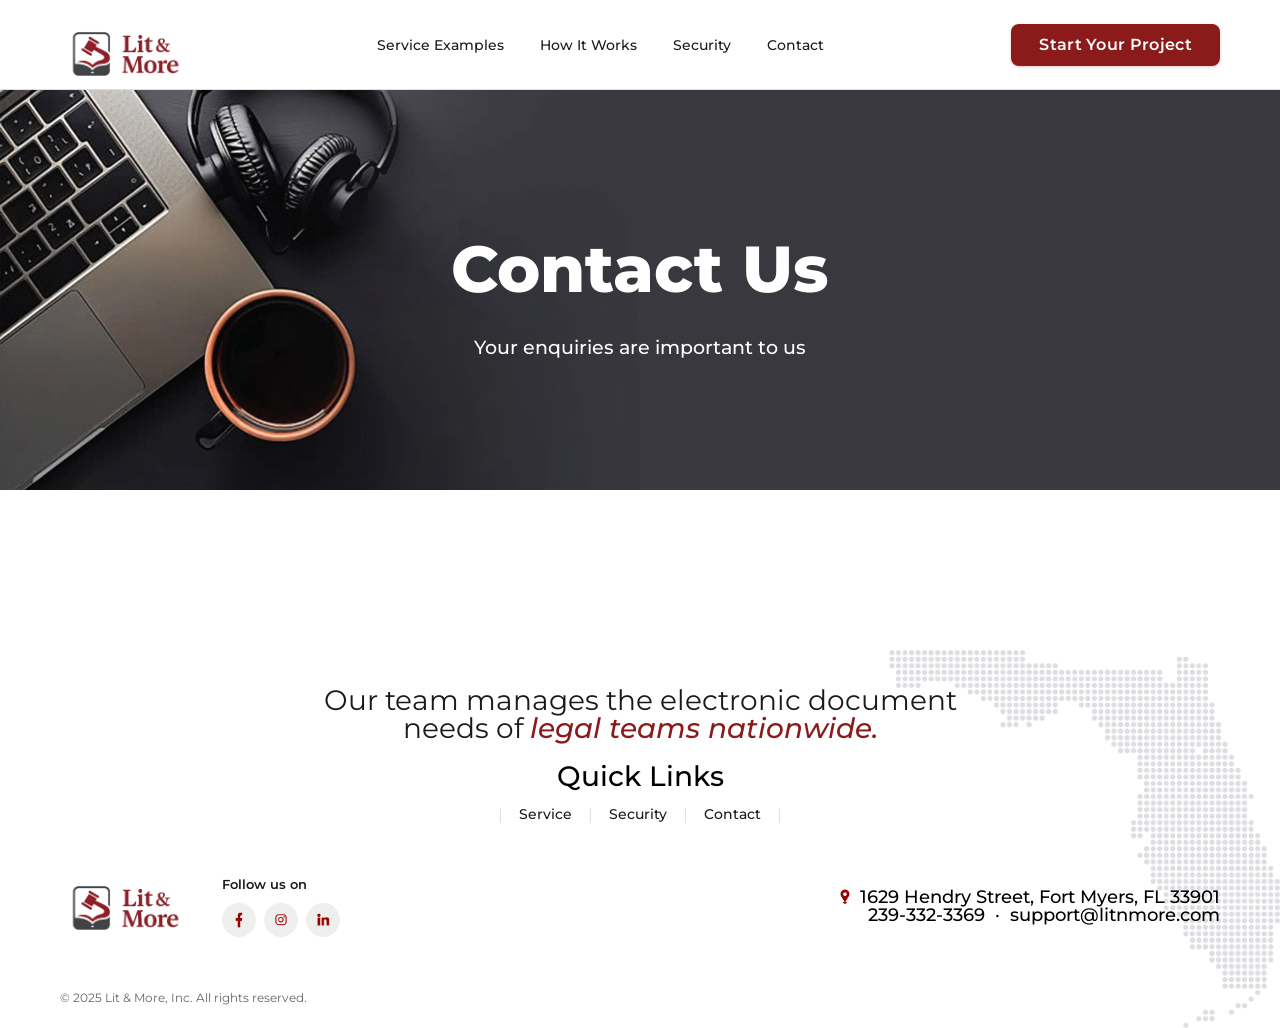
==== Contact us/index.html @ 45499b44 "Initial commit - Lit & More landing page" ====
<!DOCTYPE html>
<html lang="en">
<head>
  <meta charset="UTF-8" />
  <meta name="viewport" content="width=device-width, initial-scale=1.0" />
  <meta name="description" content="Get in touch with Lit & More for expert litigation services. Our team is ready to support your legal needs with personalized solutions tailored for your firm." />
  <title>Contact Us | Lit &amp; More</title>
  <link rel="preconnect" href="https://fonts.googleapis.com" />
  <link rel="preconnect" href="https://fonts.gstatic.com" crossorigin />
  <link href="https://fonts.googleapis.com/css2?family=Montserrat:ital,wght@0,400;0,500;0,600;0,700;0,800;1,400;1,600;1,700&display=swap" rel="stylesheet" />
  <link href="https://unpkg.com/aos@2.3.1/dist/aos.css" rel="stylesheet" />
  <link rel="stylesheet" href="../styles.css" />
  <link rel="stylesheet" href="style.css" />
</head>
<body>

<!-- ── Navigation ── -->
<nav class="nav">
  <a href="../index.html" class="nav-logo">
    <img src="../images/logo.png" alt="Lit & More" />
  </a>

  <ul class="nav-links">
    <li><a href="../index.html#services">Service Examples</a></li>
    <li><a href="../index.html#how-it-works">How It Works</a></li>
    <li><a href="../index.html#security">Security</a></li>
    <li><a href="index.html">Contact</a></li>
  </ul>

  <a href="index.html" class="btn btn-red nav-cta">Start Your Project</a>
  <button class="nav-hamburger" id="menuToggle" aria-label="Toggle menu" aria-expanded="false">
    <span></span><span></span><span></span>
  </button>
</nav>

<!-- ── Contact Hero ── -->
<main>
  <section class="contact-hero">
    <h1>Contact Us</h1>
    <p>Your enquiries are important to us</p>
  </section>

  <!-- HubSpot Form -->
  <div class="contact-form-wrapper">
    <script src="https://js-na2.hsforms.net/forms/embed/243506781.js" defer></script>
    <div class="hs-form-frame" data-region="na2" data-form-id="78f8ff6f-9f87-4346-8236-2946e35d6c95" data-portal-id="243506781"></div>
  </div>
</main>

<!-- ── Footer ── -->
<footer>
  <img class="footer-map" src="../images/icon-us-based.png" alt="" />

  <div class="footer-top">
    <p class="footer-tagline">Our team manages the electronic document<br>needs of <em>legal teams nationwide.</em></p>
    <div class="footer-nav">
      <h4>Quick Links</h4>
      <div class="footer-nav-links">
        <span class="pipe">|</span>
        <a href="../index.html#services">Service</a>
        <span class="pipe">|</span>
        <a href="../index.html#security">Security</a>
        <span class="pipe">|</span>
        <a href="index.html">Contact</a>
        <span class="pipe">|</span>
      </div>
    </div>
  </div>

  <div class="footer-mid">
    <div class="footer-brand">
      <div class="footer-logo">
        <img src="../images/logo.png" alt="Lit & More" />
      </div>
      <div class="footer-social-block">
        <p class="footer-social-label">Follow us on</p>
        <div class="social-icons">
          <a href="#" aria-label="Facebook"><img src="../images/icon-facebook.png" alt="Facebook" /></a>
          <a href="#" aria-label="Instagram"><img src="../images/icon-instagram.png" alt="Instagram" /></a>
          <a href="#" aria-label="LinkedIn"><img src="../images/icon-linkedin.png" alt="LinkedIn" /></a>
        </div>
      </div>
    </div>
    <div class="footer-contact">
      <p>
        <img class="pin-icon" src="../images/icon-location.png" alt="" />
        1629 Hendry Street, Fort Myers, FL 33901
      </p>
      <p>239-332-3369 &nbsp;·&nbsp; support@litnmore.com</p>
    </div>
  </div>

  <div class="footer-bottom">
    <p>© 2025 Lit &amp; More, Inc. All rights reserved.</p>
  </div>
</footer>

<script src="https://unpkg.com/aos@2.3.1/dist/aos.js"></script>
<script>
  AOS.init({ duration: 620, easing: 'ease-out-cubic', once: true, offset: 60 });
  const toggle = document.getElementById('menuToggle');
  const navLinks = document.querySelector('.nav-links');
  toggle.addEventListener('click', () => {
    const isOpen = navLinks.classList.toggle('open');
    toggle.classList.toggle('open', isOpen);
    toggle.setAttribute('aria-expanded', isOpen);
  });
  navLinks.querySelectorAll('a').forEach(link => {
    link.addEventListener('click', () => {
      navLinks.classList.remove('open');
      toggle.classList.remove('open');
      toggle.setAttribute('aria-expanded', false);
    });
  });
</script>
</body>
</html>
---- styles.css ----
*, *::before, *::after { box-sizing: border-box; margin: 0; padding: 0; }

:root {
  --red:        #8B1A1A;
  --red-dark:   #6E1414;
  --white:      #FFFFFF;
  --off-white:  #F5F4F2;
  --light-gray: #EFEFED;
  --border:     #E0DFDD;
  --text:       #1A1A1A;
  --muted:      #666666;
}

html { scroll-behavior: smooth; }

body {
  font-family: 'Montserrat', sans-serif;
  color: var(--text);
  line-height: 1.6;
}

a { text-decoration: none; color: inherit; }

/* ── Buttons ── */
.btn {
  display: inline-block;
  padding: 13px 28px;
  border-radius: 8px;
  font-size: 1rem;
  font-weight: 600;
  font-family: 'Montserrat', sans-serif;
  cursor: pointer;
  border: none;
  letter-spacing: 0.02em;
  transition: background 0.22s ease, border-color 0.22s ease,
              transform 0.22s ease, box-shadow 0.22s ease, color 0.22s ease;
  line-height: 1;
}
.btn-lg { padding: 16px 36px; font-size: 1.05rem; font-weight: 600; border-radius: 8px; }

/* Arrow variant — animated → on hover */
.btn-arrow { position: relative; padding-right: 36px; }
.btn-arrow::after {
  content: '→';
  position: absolute;
  right: 16px;
  top: 50%;
  transform: translateY(-50%) translateX(0);
  transition: transform 0.22s ease;
  font-size: 1em;
  line-height: 1;
}
.btn-arrow:hover::after { transform: translateY(-50%) translateX(4px); }

/* Red filled */
.btn-red {
  background: var(--red);
  color: #fff;
  box-shadow: 0 1px 3px rgba(139,26,26,0.25);
}
.btn-red:hover {
  background: var(--red-dark);
  transform: translateY(-2px);
  box-shadow: 0 8px 22px rgba(139,26,26,0.32);
}
.btn-red:active {
  transform: translateY(0);
  box-shadow: 0 1px 3px rgba(139,26,26,0.25);
}

/* Outline dark */
.btn-outline {
  background: transparent;
  color: var(--text);
  border: 1px solid #c8c7c4;
  font-weight: 500;
}
.btn-outline:hover {
  border-color: var(--red);
  color: var(--red);
  background: rgba(139,26,26,0.04);
  transform: translateY(-2px);
}
.btn-outline:active { transform: translateY(0); }

/* Outline white (on dark bg) */
.btn-outline-white {
  background: #F5E8E8;
  color: #1A1A1A;
  border: none;
  border-radius: 100px;
}
.btn-outline-white:hover {
  background: #DFB8B8;
  color: var(--red);
  transform: translateY(-2px);
}
.btn-outline-white:active { transform: translateY(0); }

/* ── Logo image ── */
.nav-logo img {
  height: 62px;
  width: auto;
  display: block;
}
.footer-logo img {
  height: 62px;
  width: auto;
  display: block;
  margin-bottom: 14px;
}

/* ── Navigation ── */
.nav {
  position: sticky;
  top: 0;
  z-index: 100;
  background: #fff;
  border-bottom: 1px solid var(--border);
  height: 90px;
  padding: 0 60px;
  display: flex;
  align-items: center;
  justify-content: space-between;
}

.nav-logo {
  display: flex;
  align-items: center;
  gap: 10px;
  font-weight: 700;
  font-size: 1rem;
}

.nav-links {
  display: flex;
  align-items: center;
  gap: 36px;
  list-style: none;
}
.nav-links a {
  font-size: 0.875rem;
  font-weight: 500;
  color: var(--text);
  transition: color 0.2s;
}
.nav-links a:hover { color: var(--red); }

/* ── Hero background images ── */
.hero-img-left {
  position: absolute;
  left: 0;
  top: 0;
  width: 100%;
  height: 100%;
  object-fit: cover;
  object-position: center;
  opacity: 0.2;
  pointer-events: none;
}
.hero-img-right {
  position: absolute;
  right: 0;
  top: 0;
  width: 50%;
  max-width: 600px;
  height: 100%;
  object-fit: contain;
  object-position: top right;
  opacity: 0.13;
  pointer-events: none;
}

/* ── Hero ── */
.hero {
  position: relative;
  background: #F7F3EE;
  padding: 0 60px 100px;
  min-height: 100vh;
  display: flex;
  align-items: flex-end;
  justify-content: center;
  text-align: center;
  overflow-x: clip;
  overflow-y: visible;
}
.hero-content {
  position: relative;
  z-index: 1;
  max-width: 820px;
  width: 100%;
  margin: 0 auto;
}
.hero-eyebrow {
  font-family: 'Montserrat', sans-serif;
  font-style: italic;
  color: var(--red);
  font-size: 1.45rem;
  font-weight: 500;
  letter-spacing: 0.02em;
  margin-bottom: 20px;
}
.hero-headline {
  font-size: 3.6rem;
  font-weight: 800;
  line-height: 1.15;
  margin-bottom: 36px;
  color: var(--text);
}
.hero-headline em {
  font-family: 'Montserrat', sans-serif;
  font-style: italic;
  color: var(--red);
  font-weight: 800;
}
.hero-buttons {
  display: flex;
  gap: 12px;
  align-items: center;
  justify-content: center;
}

/* ── Section base ── */
.section { padding: 80px 60px; }
#how-it-works { padding: 80px 200px; }
.section-white { background: #fff; }
.section-gray  { background: #FDF7F7; }

/* Services section: beige top zone, white bottom zone */
#services { padding: 0; border-top: 4px solid #fff; }
.services-top {
  background: #F7F3EE;
  padding: 80px 60px 60px;
}
.services-bottom {
  background: #fff;
  padding: 60px 60px 80px;
  display: flex;
  flex-direction: column;
  gap: 24px;
  align-items: center;
}
.services-bottom > * {
  width: 100%;
  max-width: 860px;
}
.featured-services-top {
  max-width: 860px;
  margin: 0 auto;
  display: flex;
  flex-direction: column;
  gap: 24px;
}

.section-heading { text-align: center; margin-bottom: 44px; }
.section-heading h2 {
  font-size: 2.6rem;
  font-weight: 800;
  color: var(--red);
  margin-bottom: 16px;
}
.section-heading p {
  color: var(--muted);
  font-size: 22px;
  font-weight: 400;
  line-height: 1.13;
  letter-spacing: 0;
  max-width: 640px;
  margin: 0 auto;
}
.section-heading p strong { color: var(--text); font-weight: 600; }

/* ── Featured Service Cards ── */
.featured-services {
  display: flex;
  flex-direction: column;
  gap: 24px;
  max-width: 860px;
  margin: 0 auto;
}
.featured-card {
  border: 1px solid var(--border);
  border-radius: 12px;
  padding: 0;
  background: #fff;
  overflow: hidden;
  transition: transform 0.25s ease, box-shadow 0.25s ease;
}
.featured-card:hover {
  transform: translateY(-3px);
  box-shadow: 0 10px 28px rgba(0,0,0,0.07);
}
.featured-card-body {
  padding: 30px 36px 22px;
}
.featured-card-header {
  display: flex;
  align-items: center;
  gap: 16px;
  margin-bottom: 10px;
}
.featured-card-header svg {
  width: 42px;
  height: 42px;
  flex-shrink: 0;
  color: var(--red);
}
.card-icon-circle {
  width: 64px;
  height: 64px;
  border-radius: 50%;
  background: var(--red);
  display: flex;
  align-items: center;
  justify-content: center;
  flex-shrink: 0;
}
.card-icon-circle img {
  width: 36px;
  height: 36px;
  object-fit: contain;
}
.featured-card h3 {
  font-size: 26px;
  font-weight: 700;
  line-height: 1.13;
  letter-spacing: 0;
  color: #892A2A;
}
.featured-card p {
  color: #000000;
  font-size: 18px;
  font-weight: 500;
  line-height: 1.47;
  letter-spacing: 0;
  padding-left: 58px;
}

/* ── Featured card photo (fused inside card) ── */
.featured-card-photo {
  line-height: 0;
}
.featured-card-photo img {
  width: 100%;
  height: 280px;
  object-fit: cover;
  object-position: center;
  display: block;
}

/* ── Standalone photo — no card, no crop ── */
.featured-photo-standalone {
  max-width: 860px;
  margin: 0 auto;
}
.featured-photo-standalone img {
  width: 100%;
  height: auto;
  display: block;
}

/* ── "Anything else" heading ── */
.dark-heading {
  text-align: center;
  font-size: 2rem;
  font-weight: 800;
  color: var(--text);
  margin-bottom: 40px;
}

/* ── Service Grid ── */
.grid-3 {
  display: grid;
  grid-template-columns: repeat(3, 1fr);
  gap: 18px;
  margin-bottom: 18px;
}
.grid-2 {
  display: grid;
  grid-template-columns: repeat(2, 1fr);
  gap: 18px;
}
.service-card {
  background: #fff;
  border: 1px solid var(--border);
  border-radius: 12px;
  padding: 48px 28px 48px;
  min-height: 320px;
  transition: transform 0.25s ease, box-shadow 0.25s ease;
}
.service-card:hover {
  transform: translateY(-4px);
  box-shadow: 0 10px 28px rgba(0,0,0,0.08);
}
.service-card svg,
.service-card .card-icon {
  width: 44px;
  height: 44px;
  color: var(--red);
  margin: 0 auto 14px;
  display: block;
  object-fit: contain;
}

/* ── 2-column card overrides ── */
.grid-2 .service-card {
  padding: 48px 36px;
  min-height: 420px;
}
.grid-2 .service-card h3 {
  color: var(--red);
  font-size: 28px;
}
.grid-2 .service-card .card-icon {
  width: 56px;
  height: 56px;
  margin-bottom: 20px;
}

/* Service card photo (e.g. Format Conversion) */
.service-card-photo {
  margin-top: 28px;
}
.service-card-photo img {
  width: 100%;
  height: auto;
  display: block;
}
.service-card h3 {
  font-size: 26px;
  font-weight: 600;
  line-height: 1.13;
  letter-spacing: 0;
  color: #000000;
  margin-bottom: 10px;
  text-align: center;
}
.service-card p {
  font-size: 15px;
  font-weight: 500;
  line-height: 1.13;
  letter-spacing: 0;
  color: #000000;
}

/* ── Trust Section ── */
.section-trust { text-align: center; }
.trust-lock-ring {
  width: 110px;
  height: 110px;
  border-radius: 50%;
  border: 3px solid var(--red);
  display: flex;
  align-items: center;
  justify-content: center;
  margin: 0 auto 28px;
  background: #fff;
}
.trust-lock-ring img {
  width: 52px;
  height: 52px;
  object-fit: contain;
}
.trust-quote {
  font-style: italic;
  font-weight: 400;
  font-size: 28px;
  line-height: 1.13;
  letter-spacing: 0;
  text-align: center;
  color: #000000;
  max-width: 780px;
  margin: 0 auto 40px;
}
.trust-quote-accent {
  font-size: 30px;
  font-style: italic;
  font-weight: 400;
}
.trust-badges {
  display: flex;
  gap: 12px;
  justify-content: center;
  flex-wrap: wrap;
}
.badge {
  display: inline-flex;
  align-items: center;
  gap: 10px;
  padding: 0 22px;
  height: 51px;
  border: 1.5px solid var(--border);
  border-radius: 100px;
  font-size: 0.85rem;
  font-weight: 600;
  color: var(--text);
}
.badge .badge-img {
  width: 22px;
  height: 22px;
  object-fit: contain;
  flex-shrink: 0;
}
.badge .badge-img-lg {
  width: 32px;
  height: 32px;
}
button.badge {
  background: #fff;
  cursor: pointer;
  font-family: 'Montserrat', sans-serif;
  transition: background 0.2s ease, border-color 0.2s ease;
}
button.badge:hover {
  background: rgba(139, 26, 26, 0.1);
  border-color: var(--red);
}

/* ── CTA ── */
.section-cta {
  background: var(--red);
  padding: 88px 60px;
  text-align: center;
}
.section-cta h2 {
  font-size: 50px;
  font-weight: 700;
  line-height: 1.13;
  letter-spacing: 0;
  color: #fff;
  margin-bottom: 16px;
}
.section-cta p {
  color: #ffffff;
  font-size: 18px;
  font-weight: 500;
  line-height: 1.13;
  letter-spacing: 0;
  text-align: center;
  max-width: 520px;
  margin: 0 auto 32px;
}

/* ── Footer ── */
footer {
  background: #fff;
  padding: 36px 60px 20px;
  position: relative;
  overflow: hidden;
}
.footer-map {
  position: absolute;
  right: 0;
  top: 0;
  height: 100%;
  width: auto;
  object-fit: contain;
  object-position: right center;
  opacity: 0.15;
  pointer-events: none;
  z-index: 0;
}

/* Top: tagline + quick links — centered */
.footer-top {
  text-align: center;
  margin-bottom: 24px;
  position: relative;
  z-index: 1;
}
.footer-tagline {
  font-size: 28px;
  font-weight: 400;
  line-height: 1;
  letter-spacing: 0;
  text-align: center;
  color: var(--text);
  margin-bottom: 20px;
}
.footer-tagline em {
  font-size: 28px;
  font-weight: 500;
  font-style: italic;
  color: var(--red);
}

.footer-nav h4 {
  font-size: 28px;
  font-weight: 500;
  line-height: 1;
  letter-spacing: 0;
  color: #000000;
  margin-bottom: 12px;
}
.footer-nav-links {
  display: flex;
  align-items: center;
  justify-content: center;
  gap: 16px;
}
.footer-nav-links a {
  font-size: 0.9rem;
  font-weight: 500;
  color: var(--text);
  transition: color 0.2s;
}
.footer-nav-links a:hover { color: var(--red); }
.footer-nav-links .pipe {
  color: var(--border);
  font-size: 1rem;
}

/* Middle: brand+social left, contact right */
.footer-mid {
  display: flex;
  align-items: center;
  justify-content: space-between;
  padding: 16px 0;
  margin-bottom: 12px;
  position: relative;
  z-index: 1;
}
.footer-brand {
  display: flex;
  align-items: center;
  gap: 32px;
}
.footer-logo img {
  height: 62px;
  width: auto;
  display: block;
}
.footer-social-block { display: flex; flex-direction: column; gap: 8px; }
.footer-social-label {
  font-size: 0.82rem;
  font-weight: 600;
  color: var(--text);
}
.social-icons { display: flex; gap: 8px; }
.social-icons a {
  width: 34px; height: 34px;
  border-radius: 50%;
  background: var(--light-gray);
  display: flex; align-items: center; justify-content: center;
  transition: background 0.2s;
}
.social-icons a:hover { background: var(--border); }
.social-icons a img { width: 16px; height: 16px; object-fit: contain; }

.footer-contact { font-size: 18px; font-weight: 500; line-height: 1; letter-spacing: 0; color: #000000; text-align: right; }
.footer-contact p {
  display: flex;
  align-items: center;
  justify-content: flex-end;
  gap: 8px;
}
.footer-contact .pin-icon {
  width: 14px;
  height: auto;
  flex-shrink: 0;
  object-fit: contain;
}

.footer-bottom { padding-top: 16px; position: relative; z-index: 1; }
.footer-bottom p { font-size: 0.78rem; color: var(--muted); }

/* ── Hamburger ── */
.nav-hamburger {
  display: none;
  flex-direction: column;
  gap: 5px;
  background: none;
  border: none;
  cursor: pointer;
  padding: 4px;
}
.nav-hamburger span {
  display: block;
  width: 22px;
  height: 2px;
  background: var(--text);
  border-radius: 2px;
  transition: transform 0.25s, opacity 0.25s;
}
.nav-hamburger.open span:nth-child(1) { transform: translateY(7px) rotate(45deg); }
.nav-hamburger.open span:nth-child(2) { opacity: 0; }
.nav-hamburger.open span:nth-child(3) { transform: translateY(-7px) rotate(-45deg); }

/* Mobile nav drawer */
.nav-links.open {
  display: flex;
  flex-direction: column;
  align-items: flex-start;
  gap: 0;
  position: absolute;
  top: 90px;
  left: 0;
  right: 0;
  background: #fff;
  border-bottom: 1px solid var(--border);
  padding: 12px 24px 20px;
  box-shadow: 0 4px 16px rgba(0,0,0,0.06);
}
.nav-links.open li { width: 100%; }
.nav-links.open a {
  display: block;
  padding: 12px 0;
  border-bottom: 1px solid var(--border);
  font-size: 0.95rem;
}

/* ── Responsive: Tablet ── */
@media (max-width: 960px) {
  .nav { padding: 0 24px; }
  .nav-cta { display: none; }
  .nav-links { display: none; }
  .nav-hamburger { display: flex; }

  .hero { padding: 0 24px 80px; }
  .hero-headline { font-size: 2.8rem; }
  .hero-img-right { width: 55%; opacity: 0.1; }

  .section { padding: 60px 24px; }
  #how-it-works { padding: 60px 24px; }
  .services-top { padding: 60px 24px 40px; }
  .services-bottom { padding: 40px 24px 60px; }

  .section-heading h2 { font-size: 2rem; }
  .section-heading p { font-size: 18px; }

  .grid-3 { grid-template-columns: repeat(2, 1fr); }
  .grid-2 { grid-template-columns: 1fr; }
  .grid-2 .service-card { min-height: auto; }

  .featured-card h3 { font-size: 22px; }
  .featured-card p { font-size: 16px; }

  .dark-heading { font-size: 1.6rem; }
  .service-card h3 { font-size: 20px; }
  .trust-quote { font-size: 22px; }
  .trust-quote-accent { font-size: 24px; }

  .section-cta { padding: 60px 24px; }
  .section-cta h2 { font-size: 36px; }
  .section-cta p { font-size: 16px; }

  footer { padding: 36px 24px 20px; }
  .footer-tagline { font-size: 22px; }
  .footer-nav h4 { font-size: 22px; }
  .footer-mid { flex-direction: column; align-items: flex-start; gap: 24px; }
  .footer-contact { text-align: left; }
  .footer-contact p { justify-content: flex-start; }
  .footer-map { opacity: 0.08; }
}

/* ── Responsive: Mobile ── */
@media (max-width: 600px) {
  .nav-links { display: none; }
  .nav-links.open { display: flex; }
  .nav-hamburger { display: flex; }
  .nav-cta { display: none; }
  .nav-logo img { height: 48px; }

  .hero { padding: 0 20px 60px; }
  .hero-headline { font-size: 2rem; }
  .hero-eyebrow { font-size: 1.1rem; }
  .hero-img-left { opacity: 0.1; }
  .hero-img-right { display: none; }
  .hero-buttons { flex-direction: column; align-items: stretch; text-align: center; }

  .section { padding: 48px 20px; }
  #how-it-works { padding: 48px 20px; }
  .services-top { padding: 48px 20px 32px; }
  .services-bottom { padding: 32px 20px 48px; }

  .section-heading h2 { font-size: 1.7rem; }
  .section-heading p { font-size: 16px; }

  .grid-3 { grid-template-columns: 1fr; }
  .grid-2 { grid-template-columns: 1fr; }
  .grid-2 .service-card { min-height: auto; }
  .service-card { min-height: auto; }
  .service-card h3 { font-size: 20px; }
  .service-card p { font-size: 14px; }

  .featured-card h3 { font-size: 20px; }
  .featured-card p { font-size: 15px; padding-left: 0; }
  .card-icon-circle { width: 52px; height: 52px; }
  .card-icon-circle img { width: 28px; height: 28px; }

  .dark-heading { font-size: 1.4rem; }
  .trust-lock-ring { width: 80px; height: 80px; }
  .trust-lock-ring img { width: 38px; height: 38px; }
  .trust-quote { font-size: 18px; }
  .trust-quote-accent { font-size: 20px; }
  .trust-badges { flex-direction: column; align-items: center; gap: 10px; }

  .section-cta { padding: 48px 20px; }
  .section-cta h2 { font-size: 28px; }
  .section-cta p { font-size: 15px; }

  footer { padding: 32px 20px 16px; }
  .footer-tagline { font-size: 18px; }
  .footer-nav h4 { font-size: 18px; }
  .footer-nav-links { flex-wrap: wrap; gap: 10px; }
  .footer-mid { flex-direction: column; align-items: flex-start; gap: 20px; }
  .footer-brand { flex-direction: column; align-items: flex-start; gap: 16px; }
  .footer-contact { text-align: left; font-size: 14px; }
  .footer-contact p { justify-content: flex-start; }
  .footer-logo img { height: 48px; }
  .footer-map { display: none; }
}
---- Contact us/style.css ----
.contact-hero {
  background-image: url('image/contact-us-image-1.jpg');
  background-size: cover;
  background-position: center;
  background-repeat: no-repeat;
  min-height: 400px;
  display: flex;
  flex-direction: column;
  align-items: center;
  justify-content: center;
  text-align: center;
  padding: 60px 24px;
}

.contact-hero h1 {
  font-size: 65px;
  font-weight: 800;
  color: #ffffff;
  margin-bottom: 12px;
}

.contact-hero p {
  font-size: 19px;
  font-weight: 500;
  color: #ffffff;
}

.contact-form-wrapper {
  max-width: 1200px;
  margin: 0 auto;
  padding: 80px 40px;
}

.footer-logo img {
  height: 62px;
  width: auto;
  display: block;
}

@media (max-width: 600px) {
  .contact-hero h1 { font-size: 38px; }
  .contact-hero p { font-size: 16px; }
  .contact-form-wrapper { padding: 48px 20px; }
}
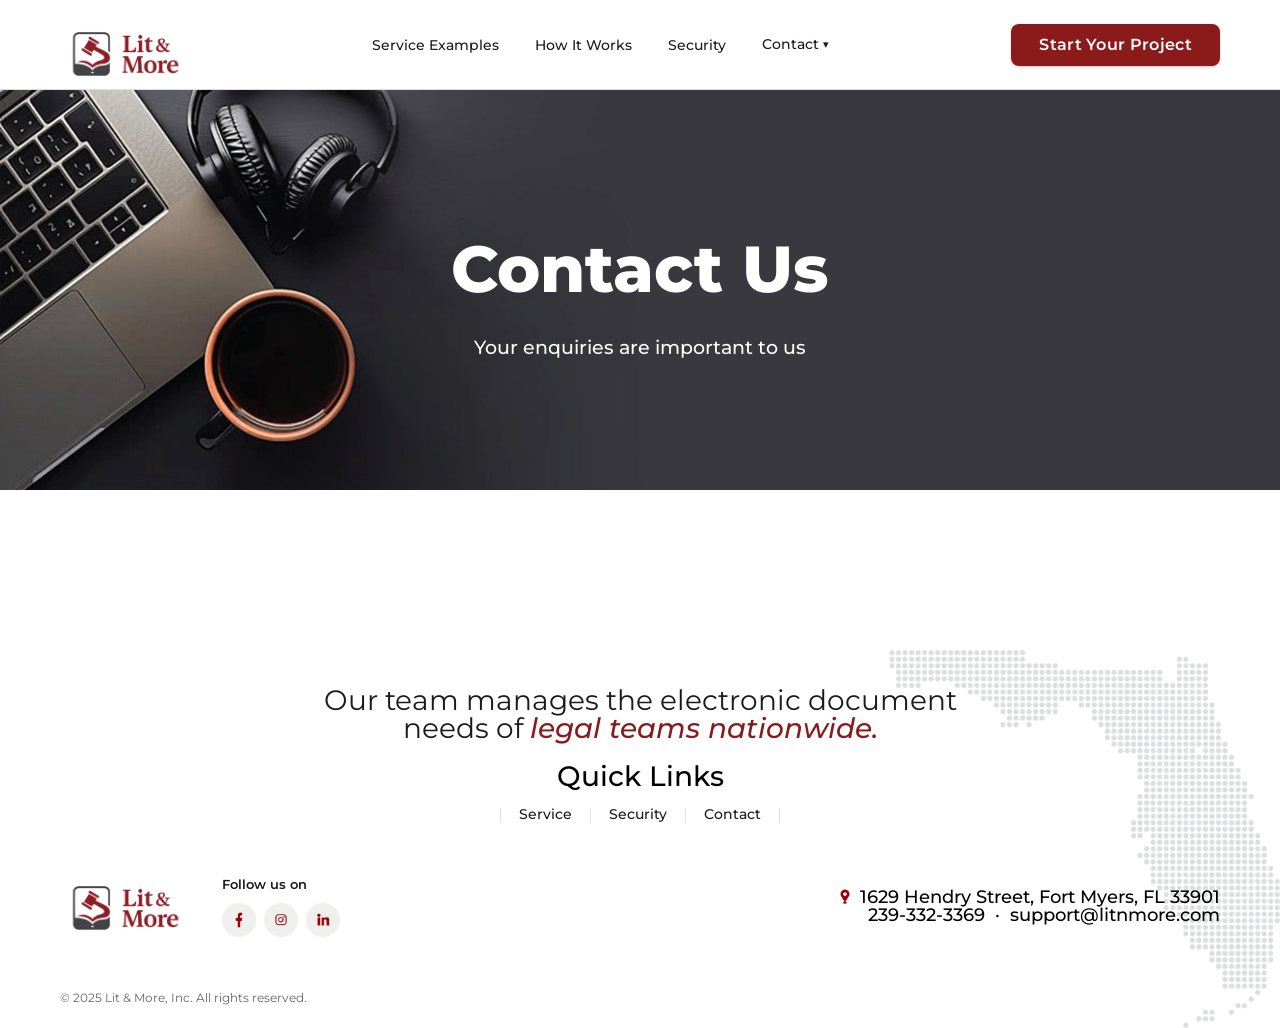
==== commit ed2b7b77: "Add contact dropdown, remove icons, fix hover gap" ====
--- a/Contact us/index.html
+++ b/Contact us/index.html
@@ -24,7 +24,14 @@
     <li><a href="../index.html#services">Service Examples</a></li>
     <li><a href="../index.html#how-it-works">How It Works</a></li>
     <li><a href="../index.html#security">Security</a></li>
-    <li><a href="index.html">Contact</a></li>
+    <li class="nav-dropdown">
+      <a href="#" class="nav-dropdown-toggle">Contact <span class="nav-caret">▾</span></a>
+      <ul class="nav-dropdown-menu">
+        <li><a href="tel:2393323369">Call Us</a></li>
+        <li><a href="mailto:msooley@litnmore.com">Email Us</a></li>
+        <li><a href="index.html">Contact Form</a></li>
+      </ul>
+    </li>
   </ul>
 
   <a href="index.html" class="btn btn-red nav-cta">Start Your Project</a>
--- a/styles.css
+++ b/styles.css
@@ -146,6 +146,51 @@
 }
 .nav-links a:hover { color: var(--red); }
 
+/* ── Contact Dropdown ── */
+.nav-dropdown { position: relative; }
+.nav-dropdown-toggle { display: flex; align-items: center; gap: 4px; cursor: pointer; }
+.nav-caret { font-size: 0.7rem; transition: transform 0.2s; }
+.nav-dropdown:hover .nav-caret { transform: rotate(180deg); }
+
+.nav-dropdown-menu {
+  display: none;
+  position: absolute;
+  top: 100%;
+  right: 0;
+  padding-top: 12px;
+  list-style: none;
+  min-width: 180px;
+  z-index: 200;
+}
+.nav-dropdown-menu::before {
+  content: '';
+  position: absolute;
+  top: 12px;
+  left: 0;
+  right: 0;
+  bottom: 0;
+  background: #fff;
+  border: 1px solid var(--border);
+  border-radius: 12px;
+  box-shadow: 0 8px 28px rgba(0,0,0,0.1);
+  z-index: -1;
+}
+.nav-dropdown:hover .nav-dropdown-menu { display: block; }
+
+.nav-dropdown-menu li a {
+  display: flex;
+  align-items: center;
+  gap: 14px;
+  padding: 12px 14px;
+  border-radius: 8px;
+  font-size: 0.85rem;
+  color: var(--text);
+  transition: background 0.18s;
+  line-height: 1.5;
+}
+.nav-dropdown-menu li a:hover { background: #F7F3EE; color: var(--red); }
+.nav-dropdown-menu li a strong { display: block; font-weight: 600; font-size: 0.88rem; }
+
 /* ── Hero background images ── */
 .hero-img-left {
   position: absolute;
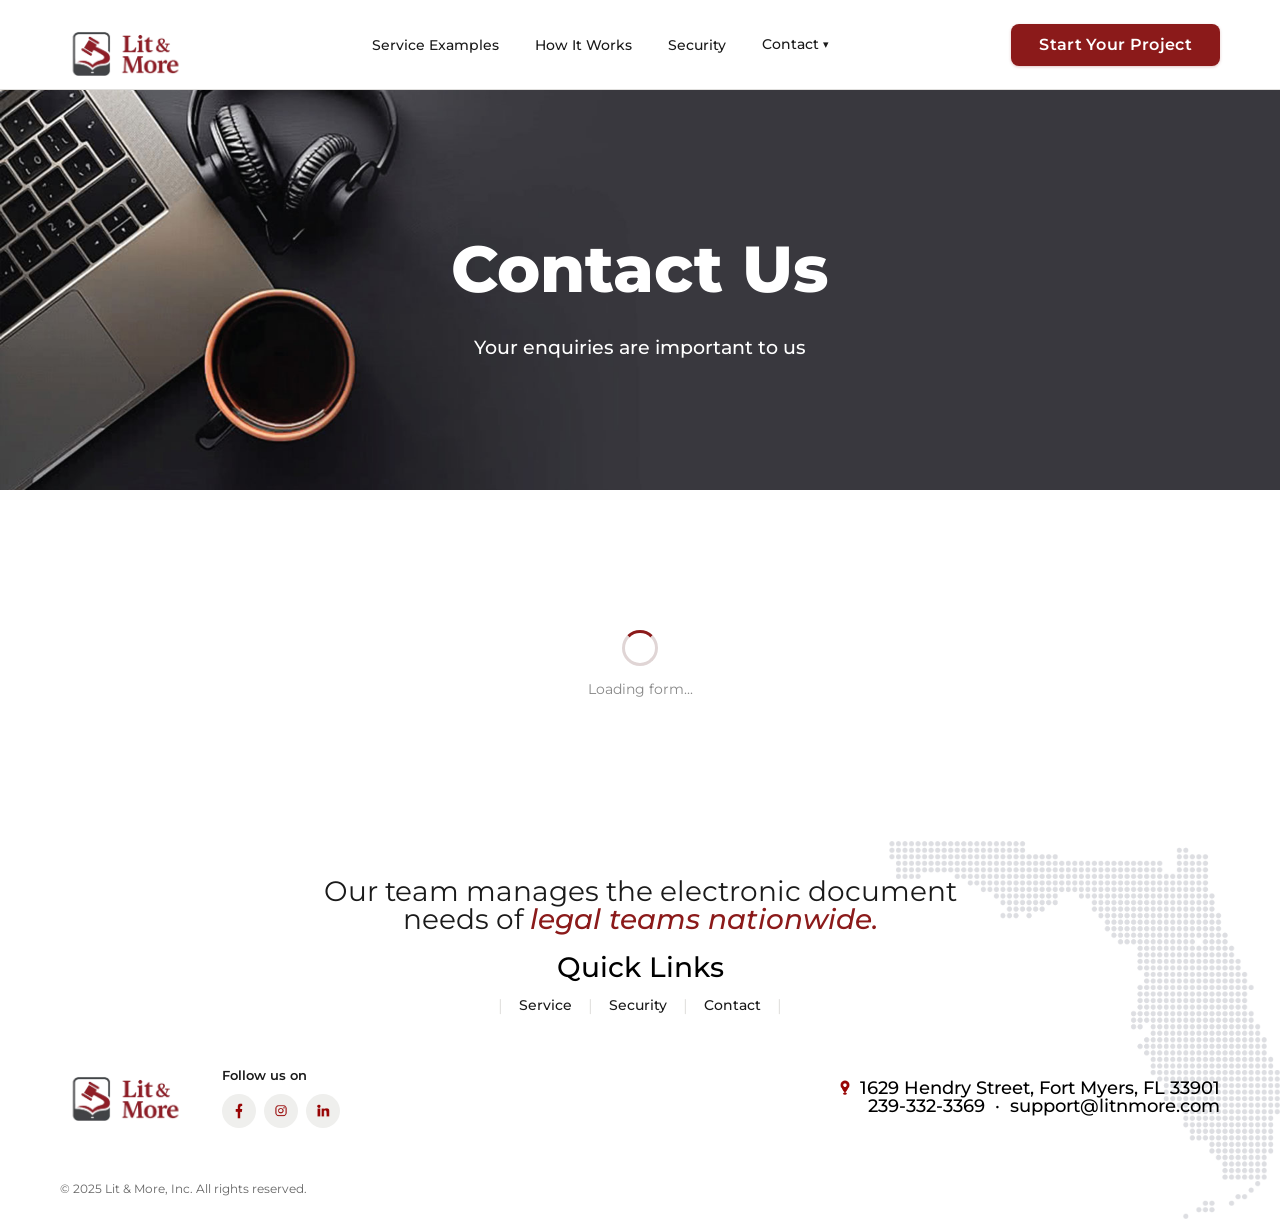
==== commit 10e61a5f: "Add How It Works page, contact links, social links, bug fixes" ====
--- a/Contact us/index.html
+++ b/Contact us/index.html
@@ -7,6 +7,8 @@
   <title>Contact Us | Lit &amp; More</title>
   <link rel="preconnect" href="https://fonts.googleapis.com" />
   <link rel="preconnect" href="https://fonts.gstatic.com" crossorigin />
+  <link rel="preconnect" href="https://js-na2.hsforms.net" crossorigin />
+  <link rel="dns-prefetch" href="https://js-na2.hsforms.net" />
   <link href="https://fonts.googleapis.com/css2?family=Montserrat:ital,wght@0,400;0,500;0,600;0,700;0,800;1,400;1,600;1,700&display=swap" rel="stylesheet" />
   <link href="https://unpkg.com/aos@2.3.1/dist/aos.css" rel="stylesheet" />
   <link rel="stylesheet" href="../styles.css" />
@@ -22,7 +24,7 @@
 
   <ul class="nav-links">
     <li><a href="../index.html#services">Service Examples</a></li>
-    <li><a href="../index.html#how-it-works">How It Works</a></li>
+    <li><a href="../how-it-works/index.html">How It Works</a></li>
     <li><a href="../index.html#security">Security</a></li>
     <li class="nav-dropdown">
       <a href="#" class="nav-dropdown-toggle">Contact <span class="nav-caret">▾</span></a>
@@ -49,9 +51,23 @@
 
   <!-- HubSpot Form -->
   <div class="contact-form-wrapper">
-    <script src="https://js-na2.hsforms.net/forms/embed/243506781.js" defer></script>
+    <div class="form-loading" id="formLoading">
+      <div class="form-loading-spinner"></div>
+      <p>Loading form...</p>
+    </div>
+    <script src="https://js-na2.hsforms.net/forms/embed/243506781.js"></script>
     <div class="hs-form-frame" data-region="na2" data-form-id="78f8ff6f-9f87-4346-8236-2946e35d6c95" data-portal-id="243506781"></div>
   </div>
+  <script>
+    const observer = new MutationObserver(() => {
+      const frame = document.querySelector('.hs-form-frame iframe, .hs-form-frame form');
+      if (frame) {
+        document.getElementById('formLoading').style.display = 'none';
+        observer.disconnect();
+      }
+    });
+    observer.observe(document.querySelector('.hs-form-frame'), { childList: true, subtree: true });
+  </script>
 </main>
 
 <!-- ── Footer ── -->
@@ -82,9 +98,9 @@
       <div class="footer-social-block">
         <p class="footer-social-label">Follow us on</p>
         <div class="social-icons">
-          <a href="#" aria-label="Facebook"><img src="../images/icon-facebook.png" alt="Facebook" /></a>
-          <a href="#" aria-label="Instagram"><img src="../images/icon-instagram.png" alt="Instagram" /></a>
-          <a href="#" aria-label="LinkedIn"><img src="../images/icon-linkedin.png" alt="LinkedIn" /></a>
+          <a href="https://web.facebook.com/litnmore" target="_blank" aria-label="Facebook"><img src="../images/icon-facebook.png" alt="Facebook" /></a>
+          <a href="https://www.instagram.com/litnmorefl" target="_blank" aria-label="Instagram"><img src="../images/icon-instagram.png" alt="Instagram" /></a>
+          <a href="https://www.linkedin.com/company/lit-&-more/" target="_blank" aria-label="LinkedIn"><img src="../images/icon-linkedin.png" alt="LinkedIn" /></a>
         </div>
       </div>
     </div>
--- a/styles.css
+++ b/styles.css
@@ -462,6 +462,24 @@
   margin-bottom: 20px;
 }
 
+/* Photo-top cards: image flush to top and sides */
+.service-card--photo-top {
+  padding: 0;
+  overflow: hidden;
+}
+.service-card--photo-top .service-card-photo {
+  margin-top: 0;
+  border-radius: 0;
+}
+.service-card--photo-top .service-card-photo img {
+  width: 100%;
+  height: auto;
+  display: block;
+}
+.service-card--photo-top .service-card-text {
+  padding: 28px 36px 36px;
+}
+
 /* Service card photo (e.g. Format Conversion) */
 .service-card-photo {
   margin-top: 28px;
--- a/Contact us/style.css
+++ b/Contact us/style.css
@@ -29,7 +29,25 @@
   max-width: 1200px;
   margin: 0 auto;
   padding: 80px 40px;
+  position: relative;
 }
+.form-loading {
+  text-align: center;
+  padding: 60px 20px;
+  color: #888;
+  font-size: 0.9rem;
+  font-family: 'Montserrat', sans-serif;
+}
+.form-loading-spinner {
+  width: 36px;
+  height: 36px;
+  border: 3px solid #e0d5d5;
+  border-top-color: #8B1A1A;
+  border-radius: 50%;
+  animation: spin 0.8s linear infinite;
+  margin: 0 auto 12px;
+}
+@keyframes spin { to { transform: rotate(360deg); } }
 
 .footer-logo img {
   height: 62px;
